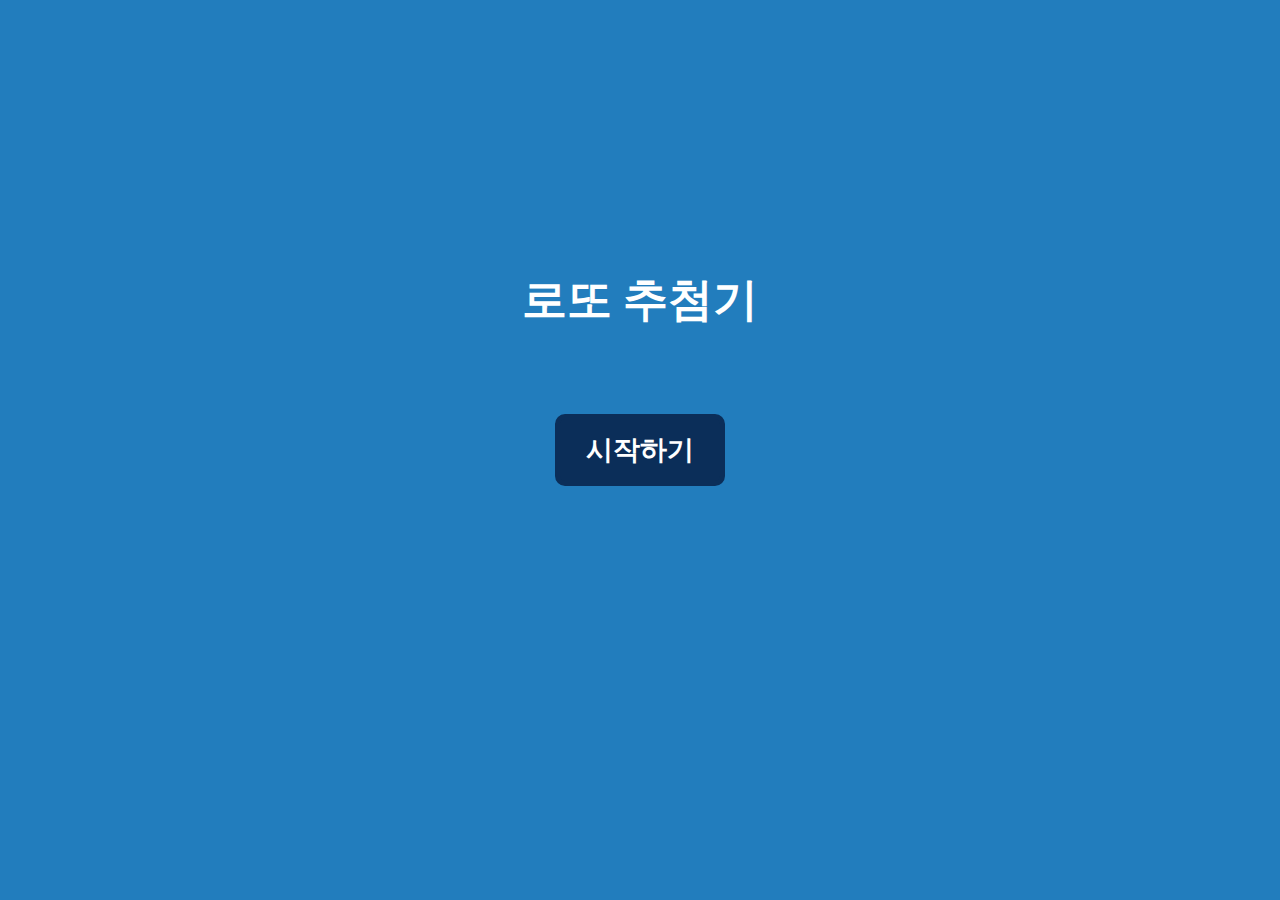
==== lotto/index.html @ 20b9c401 "game2" ====
<!DOCTYPE html>
<html lang="ko">
<head>
    <meta charset="UTF-8">
    <meta name="viewport" content="width=device-width, initial-scale=1.0">
    <title>로또</title>
    <style>
        * {
            margin: 0;
            padding: 0;
        }
        body {
            height: 100vh;
            display: flex;
            justify-content: center;
            align-items: center;
            flex-direction: column;
            background-color: #227dbd;
        }
        h1 {
            position: absolute;
            top: 30%;
            font-size: 5vh;
            color: #fff;
        }
        span {
            font-size:3vh;
            font-weight: bold;
            padding: 1vw 0;
            display: none;
        }
        #start {
            padding: 1vw 2vw;
            border: none;
            font-size: 3vh;
            font-weight: bold;
            cursor: pointer;
            background-color: #0b2e59;
            color: #fff;
            border-radius: 10px;
            border:5px solid #0b2e59;
            transition: all 0.3s ease;
        }
        #start:hover {
            border:5px solid #0b2e59;
            background-color:transparent;
            color: #0b2e59;
        }
        #result div, .bonus div {
            display: inline-block;
            width: 5vh;
            height: 5vh;
            line-height: 5vh;
            border-radius: 50%;
            text-align: center;
            font-size:2.5vh;
            margin: 0 0.3vw;
            font-weight: bold;
            color: #fff;
        }
    </style>
</head>
<body>
    <h1>로또 추첨기</h1>
    <button id="start">시작하기</button>
    <span>당첨 숫자</span>
    <div id="result"></div>
    <span>보너스</span>
    <div class="bonus"></div>

    <script src="index.js"></script>
</body>
</html>
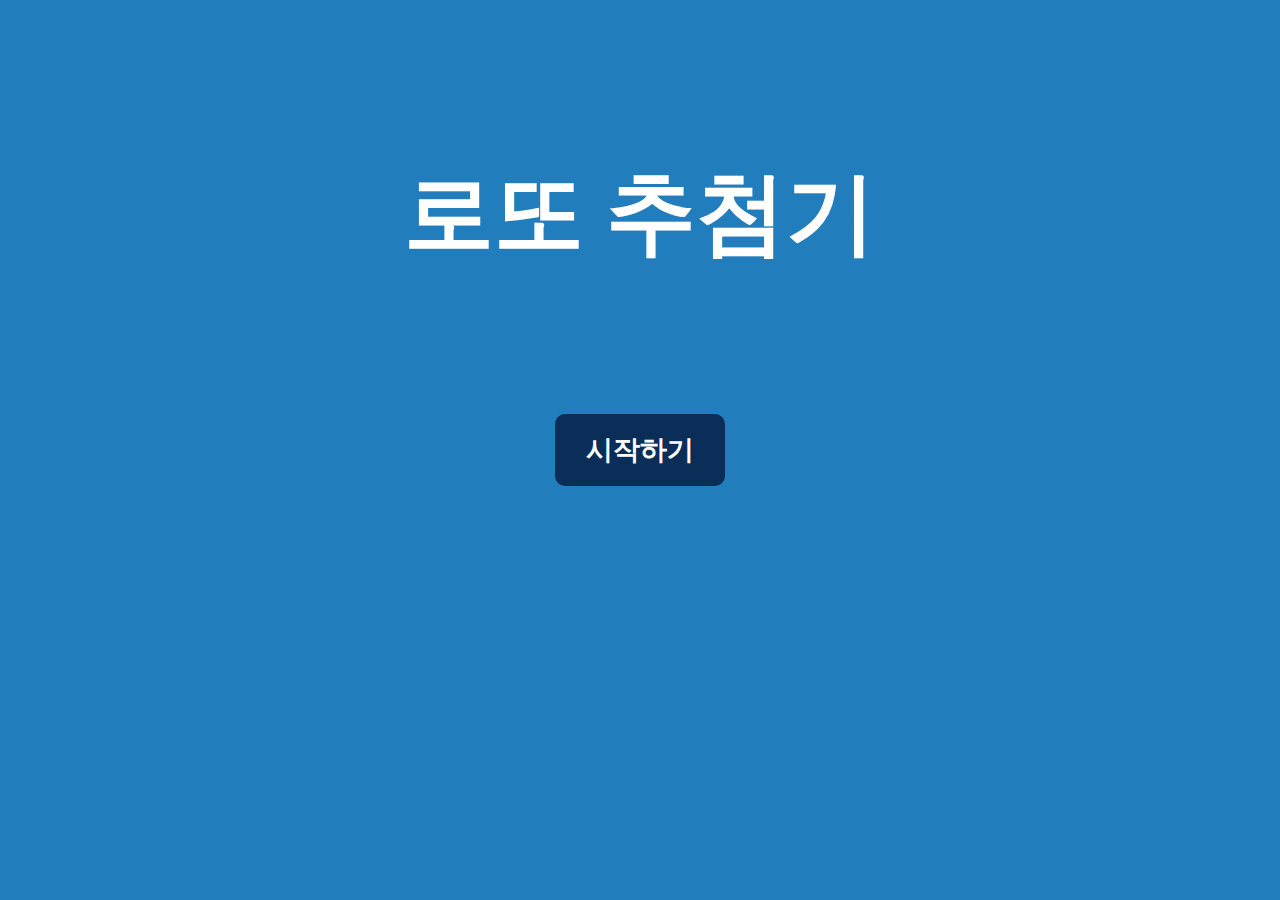
==== commit 610b41a8: "Update index.html" ====
--- a/lotto/index.html
+++ b/lotto/index.html
@@ -19,12 +19,12 @@
         }
         h1 {
             position: absolute;
-            top: 30%;
-            font-size: 5vh;
+            top: 17%;
+            font-size: 10vh;
             color: #fff;
         }
         span {
-            font-size:3vh;
+            font-size:5vh;
             font-weight: bold;
             padding: 1vw 0;
             display: none;
@@ -48,12 +48,12 @@
         }
         #result div, .bonus div {
             display: inline-block;
-            width: 5vh;
-            height: 5vh;
-            line-height: 5vh;
+            width: 10vh;
+            height: 10vh;
+            line-height: 10vh;
             border-radius: 50%;
             text-align: center;
-            font-size:2.5vh;
+            font-size:5vh;
             margin: 0 0.3vw;
             font-weight: bold;
             color: #fff;
